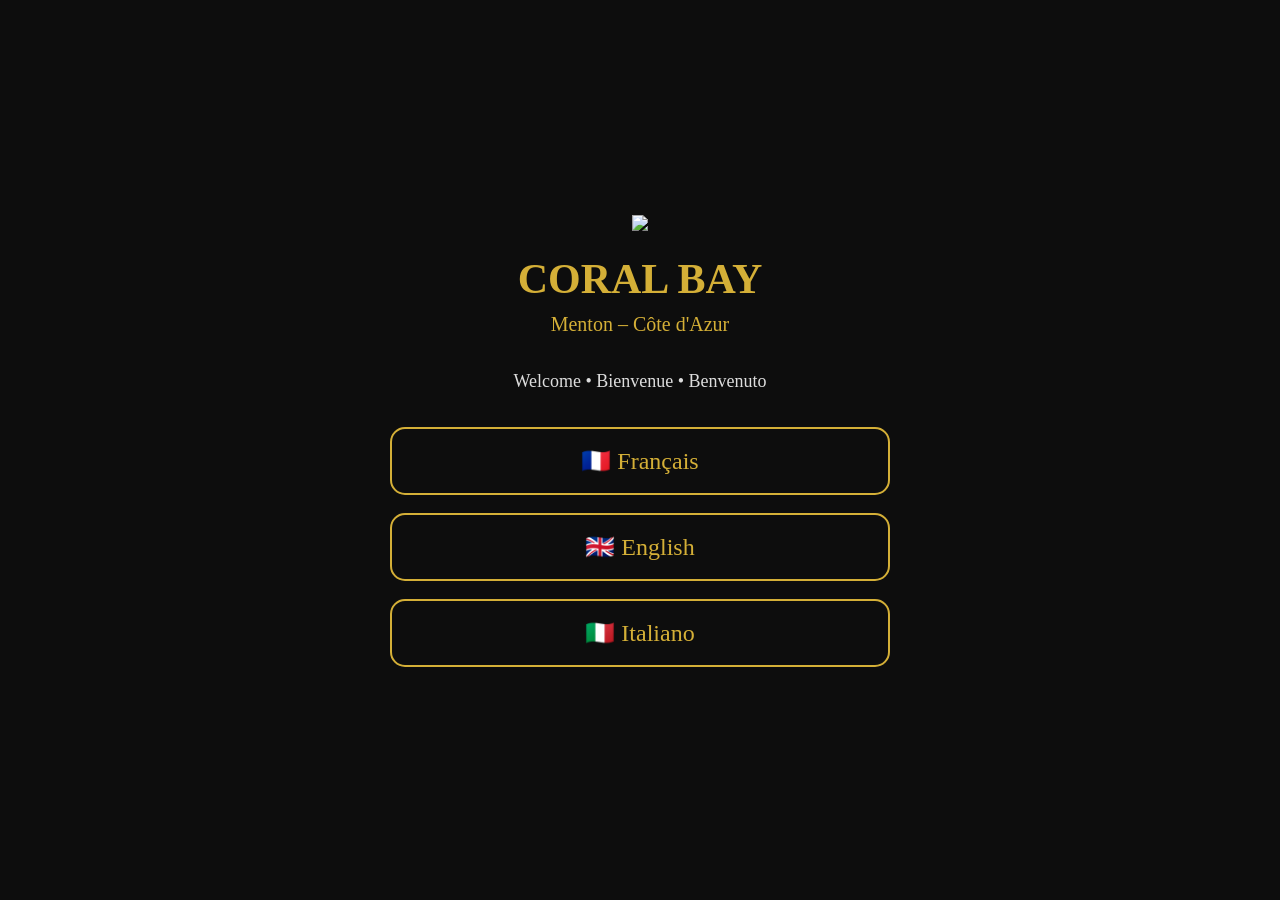
==== index.html @ e5f51a30 "Create index.html" ====
<!DOCTYPE html>
<html lang="en">
<head>
<meta charset="UTF-8">
<meta name="viewport" content="width=device-width, initial-scale=1.0">

<title>Coral Bay - Guest Guide</title>

<style>

body{
    margin:0;
    background:#0d0d0d;
    font-family:Georgia, serif;
    color:white;
    display:flex;
    justify-content:center;
    align-items:center;
    min-height:100vh;
}

.container{
    width:90%;
    max-width:500px;
    text-align:center;
}

.logo{
    width:220px;
    margin-bottom:20px;
}

h1{
    color:#d4af37;
    font-size:42px;
    margin:0;
}

h2{
    color:#d4af37;
    font-weight:normal;
    font-size:20px;
    margin-top:10px;
}

p{
    color:#dddddd;
    margin:35px 0;
    font-size:18px;
}

.button{
    display:block;
    text-decoration:none;
    color:#d4af37;
    border:2px solid #d4af37;
    border-radius:15px;
    padding:18px;
    margin:18px 0;
    font-size:24px;
    transition:0.3s;
}

.button:hover{
    background:#d4af37;
    color:black;
}

</style>

</head>

<body>

<div class="container">

<img src="logo.jpg" class="logo">

<h1>CORAL BAY</h1>

<h2>Menton – Côte d'Azur</h2>

<p>
Welcome • Bienvenue • Benvenuto
</p>

<a class="button" href="guide-fr.pdf">🇫🇷 Français</a>

<a class="button" href="guide-en.pdf">🇬🇧 English</a>

<a class="button" href="guide-it.pdf">🇮🇹 Italiano</a>

</div>

</body>

</html>
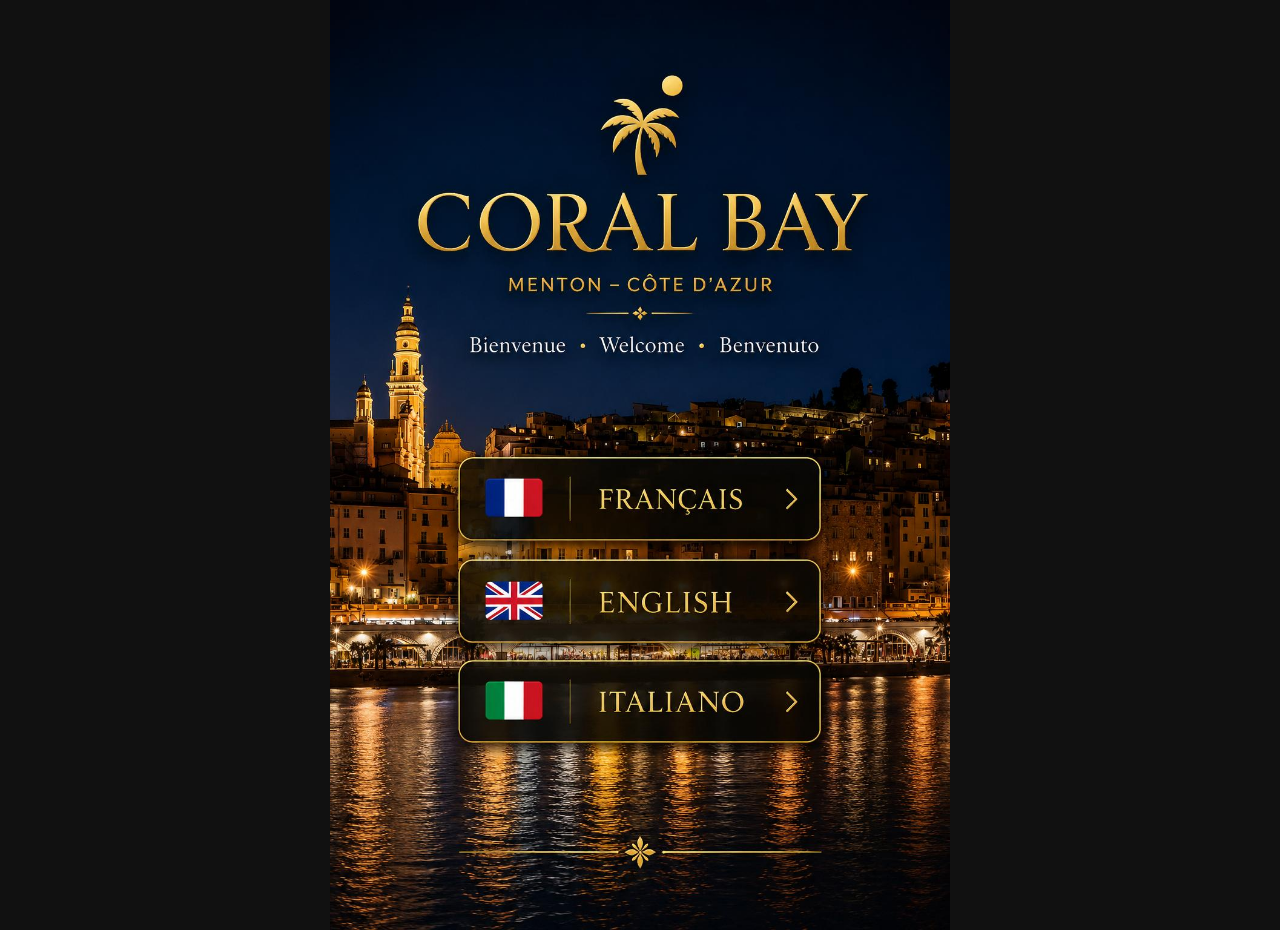
==== commit dd0d4df9: "First Coral Bay Website" ====
--- a/index.html
+++ b/index.html
@@ -1,97 +1,23 @@
 <!DOCTYPE html>
-<html lang="en">
+<html lang="it">
 <head>
-<meta charset="UTF-8">
-<meta name="viewport" content="width=device-width, initial-scale=1.0">
-
-<title>Coral Bay - Guest Guide</title>
-
-<style>
-
-body{
-    margin:0;
-    background:#0d0d0d;
-    font-family:Georgia, serif;
-    color:white;
-    display:flex;
-    justify-content:center;
-    align-items:center;
-    min-height:100vh;
-}
-
-.container{
-    width:90%;
-    max-width:500px;
-    text-align:center;
-}
-
-.logo{
-    width:220px;
-    margin-bottom:20px;
-}
-
-h1{
-    color:#d4af37;
-    font-size:42px;
-    margin:0;
-}
-
-h2{
-    color:#d4af37;
-    font-weight:normal;
-    font-size:20px;
-    margin-top:10px;
-}
-
-p{
-    color:#dddddd;
-    margin:35px 0;
-    font-size:18px;
-}
-
-.button{
-    display:block;
-    text-decoration:none;
-    color:#d4af37;
-    border:2px solid #d4af37;
-    border-radius:15px;
-    padding:18px;
-    margin:18px 0;
-    font-size:24px;
-    transition:0.3s;
-}
-
-.button:hover{
-    background:#d4af37;
-    color:black;
-}
-
-</style>
-
+    <meta charset="UTF-8">
+    <meta name="viewport" content="width=device-width, initial-scale=1.0">
+    <title>Coral Bay</title>
+    <link rel="stylesheet" href="css/style.css">
 </head>
 
 <body>
 
-<div class="container">
+<div class="page">
 
-<img src="logo.jpg" class="logo">
+    <img src="images/background.jpg" class="background" alt="Coral Bay">
 
-<h1>CORAL BAY</h1>
-
-<h2>Menton – Côte d'Azur</h2>
-
-<p>
-Welcome • Bienvenue • Benvenuto
-</p>
-
-<a class="button" href="guide-fr.pdf">🇫🇷 Français</a>
-
-<a class="button" href="guide-en.pdf">🇬🇧 English</a>
-
-<a class="button" href="guide-it.pdf">🇮🇹 Italiano</a>
+    <a href="fr.html" class="hotspot fr"></a>
+    <a href="en.html" class="hotspot en"></a>
+    <a href="it.html" class="hotspot it"></a>
 
 </div>
 
 </body>
-
-</html>
+</html>
--- a/css/style.css
+++ b/css/style.css
@@ -0,0 +1,148 @@
+*{
+    margin:0;
+    padding:0;
+    box-sizing:border-box;
+}
+
+body{
+
+    background:#111;
+
+    display:flex;
+
+    justify-content:center;
+
+    align-items:center;
+
+    min-height:100vh;
+
+}
+
+.page{
+
+    position:relative;
+
+    width:100%;
+
+    max-width:620px;
+
+}
+
+.background{
+
+    width:100%;
+
+    display:block;
+
+}
+
+/* ---------- HOTSPOTS ---------- */
+
+.hotspot{
+
+    position:absolute;
+
+    left:125px;
+
+    width:365px;
+
+    height:82px;
+
+    border-radius:22px;
+
+    cursor:pointer;
+
+    z-index:10;
+
+}
+
+/* ATTIVA QUESTO SOLO PER CONTROLLARE
+.hotspot{
+    background:red;
+    opacity:.35;
+}
+*/
+
+.fr{
+
+    top:455px;
+
+}
+
+.en{
+
+    top:560px;
+
+}
+
+.it{
+
+    top:665px;
+
+}/* -------- MENU -------- */
+
+.menu-page{
+
+max-width:700px;
+
+margin:40px auto;
+
+padding:25px;
+
+}
+
+.menu-page h1{
+
+color:#d6b15a;
+
+text-align:center;
+
+margin-bottom:30px;
+
+font-size:42px;
+
+}
+
+.menu-btn{
+
+display:block;
+
+text-decoration:none;
+
+background:rgba(0,0,0,.45);
+
+backdrop-filter:blur(12px);
+
+border:2px solid #d6b15a;
+
+border-radius:18px;
+
+padding:18px 22px;
+
+margin:16px 0;
+
+font-size:28px;
+
+color:#d6b15a;
+
+transition:.30s;
+
+}
+
+.menu-btn:hover{
+
+background:rgba(214,177,90,.18);
+
+transform:translateY(-2px);
+
+}
+
+.special{
+
+background:#d6b15a;
+
+color:black;
+
+font-weight:bold;
+
+}
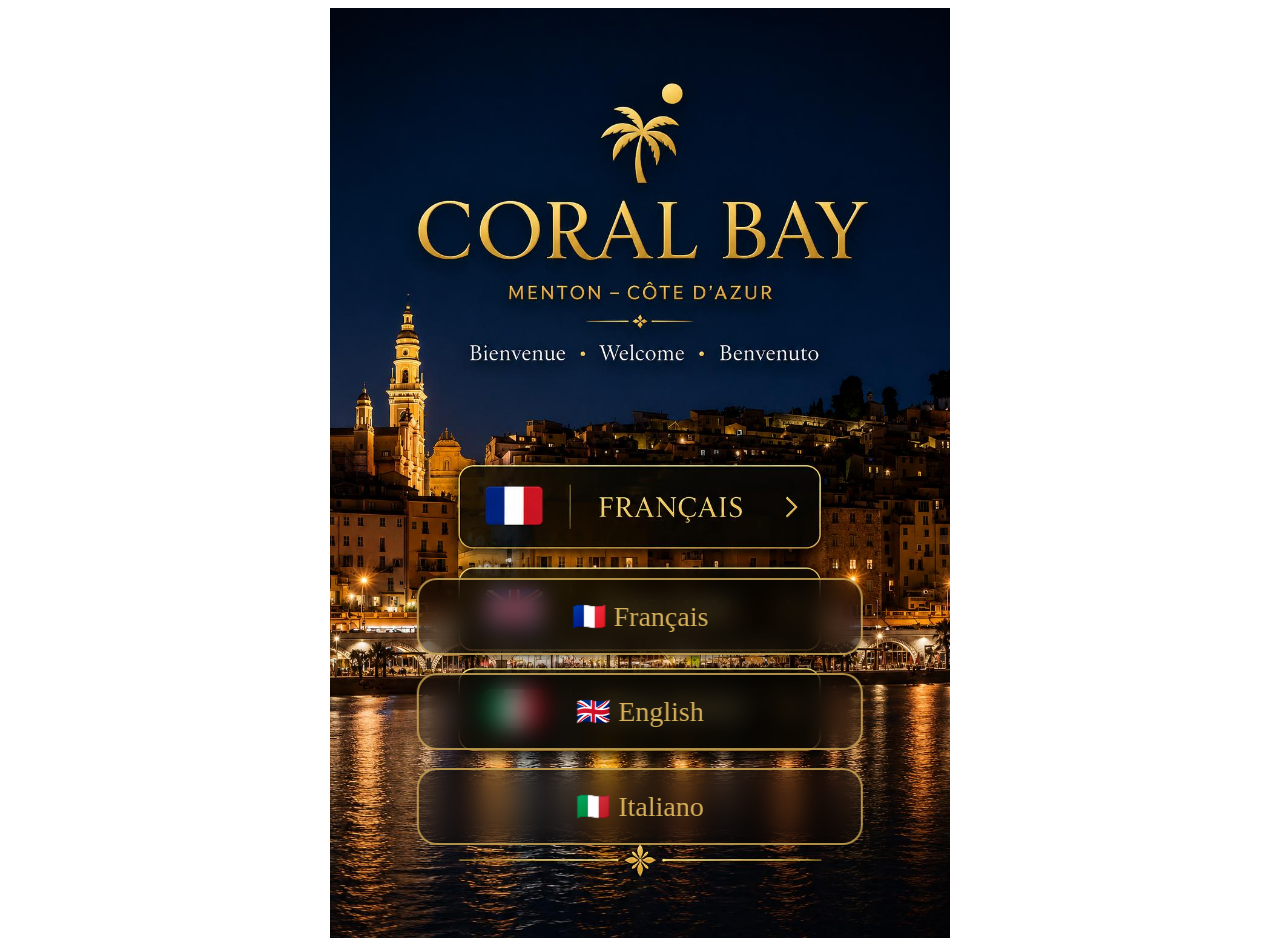
==== commit eb8d204f: "Responsive homepage buttons" ====
--- a/index.html
+++ b/index.html
@@ -1,5 +1,6 @@
 <!DOCTYPE html>
 <html lang="it">
+
 <head>
     <meta charset="UTF-8">
     <meta name="viewport" content="width=device-width, initial-scale=1.0">
@@ -13,9 +14,15 @@
 
     <img src="images/background.jpg" class="background" alt="Coral Bay">
 
-    <a href="fr.html" class="hotspot fr"></a>
-    <a href="en.html" class="hotspot en"></a>
-    <a href="it.html" class="hotspot it"></a>
+    <div class="buttons">
+
+        <a href="fr.html" class="lang-btn">🇫🇷 Français</a>
+
+        <a href="en.html" class="lang-btn">🇬🇧 English</a>
+
+        <a href="it.html" class="lang-btn">🇮🇹 Italiano</a>
+
+    </div>
 
 </div>
 
--- a/css/style.css
+++ b/css/style.css
@@ -1,23 +1,3 @@
-*{
-    margin:0;
-    padding:0;
-    box-sizing:border-box;
-}
-
-body{
-
-    background:#111;
-
-    display:flex;
-
-    justify-content:center;
-
-    align-items:center;
-
-    min-height:100vh;
-
-}
-
 .page{
 
     position:relative;
@@ -25,6 +5,8 @@
     width:100%;
 
     max-width:620px;
+
+    margin:auto;
 
 }
 
@@ -36,113 +18,62 @@
 
 }
 
-/* ---------- HOTSPOTS ---------- */
+/* ---------- BOTTONI ---------- */
 
-.hotspot{
+.buttons{
 
     position:absolute;
 
-    left:125px;
+    left:50%;
 
-    width:365px;
+    transform:translateX(-50%);
 
-    height:82px;
+    bottom:10%;
 
-    border-radius:22px;
+    width:72%;
 
-    cursor:pointer;
+    display:flex;
 
-    z-index:10;
+    flex-direction:column;
+
+    gap:18px;
 
 }
 
-/* ATTIVA QUESTO SOLO PER CONTROLLARE
-.hotspot{
-    background:red;
-    opacity:.35;
-}
-*/
+.lang-btn{
 
-.fr{
+    display:flex;
 
-    top:455px;
+    justify-content:center;
+
+    align-items:center;
+
+    text-decoration:none;
+
+    color:#d6b15a;
+
+    font-size:28px;
+
+    padding:20px;
+
+    border-radius:20px;
+
+    background:rgba(0,0,0,.35);
+
+    border:2px solid rgba(214,177,90,.8);
+
+    backdrop-filter:blur(12px);
+
+    -webkit-backdrop-filter:blur(12px);
+
+    transition:.30s;
 
 }
 
-.en{
+.lang-btn:hover{
 
-    top:560px;
+    background:rgba(214,177,90,.15);
 
-}
-
-.it{
-
-    top:665px;
-
-}/* -------- MENU -------- */
-
-.menu-page{
-
-max-width:700px;
-
-margin:40px auto;
-
-padding:25px;
-
-}
-
-.menu-page h1{
-
-color:#d6b15a;
-
-text-align:center;
-
-margin-bottom:30px;
-
-font-size:42px;
-
-}
-
-.menu-btn{
-
-display:block;
-
-text-decoration:none;
-
-background:rgba(0,0,0,.45);
-
-backdrop-filter:blur(12px);
-
-border:2px solid #d6b15a;
-
-border-radius:18px;
-
-padding:18px 22px;
-
-margin:16px 0;
-
-font-size:28px;
-
-color:#d6b15a;
-
-transition:.30s;
-
-}
-
-.menu-btn:hover{
-
-background:rgba(214,177,90,.18);
-
-transform:translateY(-2px);
-
-}
-
-.special{
-
-background:#d6b15a;
-
-color:black;
-
-font-weight:bold;
+    transform:scale(1.02);
 
 }
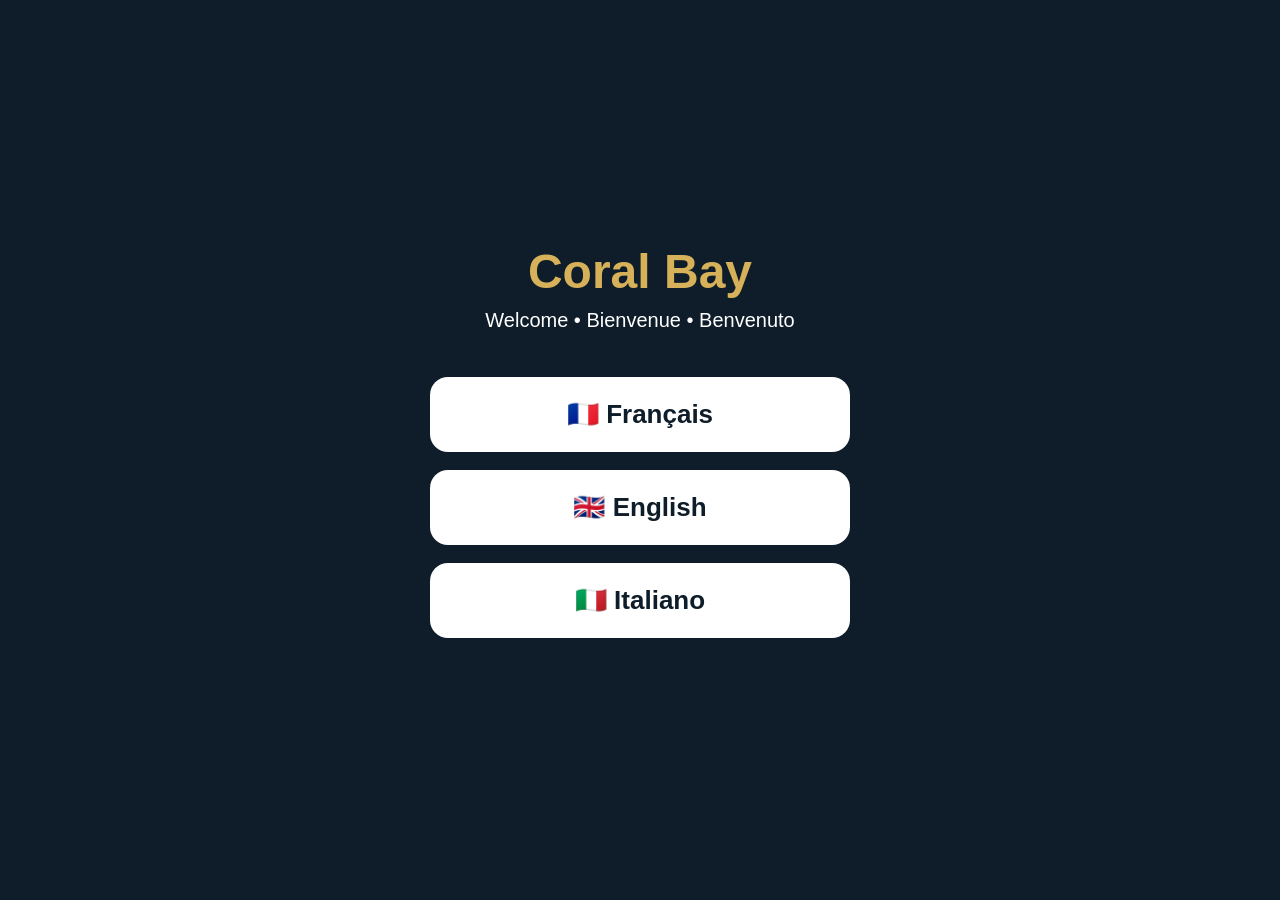
==== commit 1defc597: "New responsive homepage" ====
--- a/index.html
+++ b/index.html
@@ -1,30 +1,50 @@
 <!DOCTYPE html>
-<html lang="it">
+<html lang="en">
 
 <head>
-    <meta charset="UTF-8">
-    <meta name="viewport" content="width=device-width, initial-scale=1.0">
-    <title>Coral Bay</title>
-    <link rel="stylesheet" href="css/style.css">
+
+<meta charset="UTF-8">
+
+<meta name="viewport" content="width=device-width, initial-scale=1.0">
+
+<title>Coral Bay</title>
+
+<link rel="stylesheet" href="css/style.css">
+
 </head>
 
 <body>
 
-<div class="page">
+<div class="container">
 
-    <img src="images/background.jpg" class="background" alt="Coral Bay">
+<h1>Coral Bay</h1>
 
-    <div class="buttons">
+<p class="subtitle">
 
-        <a href="fr.html" class="lang-btn">🇫🇷 Français</a>
+Welcome • Bienvenue • Benvenuto
 
-        <a href="en.html" class="lang-btn">🇬🇧 English</a>
+</p>
 
-        <a href="it.html" class="lang-btn">🇮🇹 Italiano</a>
+<a href="fr.html" class="language">
 
-    </div>
+🇫🇷 Français
+
+</a>
+
+<a href="en.html" class="language">
+
+🇬🇧 English
+
+</a>
+
+<a href="it.html" class="language">
+
+🇮🇹 Italiano
+
+</a>
 
 </div>
 
 </body>
+
 </html>
--- a/css/style.css
+++ b/css/style.css
@@ -1,79 +1,101 @@
-.page{
+*{
+margin:0;
+padding:0;
+box-sizing:border-box;
+}
 
-    position:relative;
+body{
 
-    width:100%;
+font-family:Arial, Helvetica, sans-serif;
 
-    max-width:620px;
+background:#0e1d29;
 
-    margin:auto;
+display:flex;
+
+justify-content:center;
+
+align-items:center;
+
+min-height:100vh;
+
+padding:25px;
 
 }
 
-.background{
+.container{
 
-    width:100%;
+width:100%;
 
-    display:block;
+max-width:420px;
+
+text-align:center;
 
 }
 
-/* ---------- BOTTONI ---------- */
+h1{
 
-.buttons{
+color:#d6b15a;
 
-    position:absolute;
+font-size:48px;
 
-    left:50%;
-
-    transform:translateX(-50%);
-
-    bottom:10%;
-
-    width:72%;
-
-    display:flex;
-
-    flex-direction:column;
-
-    gap:18px;
+margin-bottom:10px;
 
 }
 
-.lang-btn{
+.subtitle{
 
-    display:flex;
+color:white;
 
-    justify-content:center;
+margin-bottom:45px;
 
-    align-items:center;
-
-    text-decoration:none;
-
-    color:#d6b15a;
-
-    font-size:28px;
-
-    padding:20px;
-
-    border-radius:20px;
-
-    background:rgba(0,0,0,.35);
-
-    border:2px solid rgba(214,177,90,.8);
-
-    backdrop-filter:blur(12px);
-
-    -webkit-backdrop-filter:blur(12px);
-
-    transition:.30s;
+font-size:20px;
 
 }
 
-.lang-btn:hover{
+.language{
 
-    background:rgba(214,177,90,.15);
+display:block;
 
-    transform:scale(1.02);
+text-decoration:none;
+
+padding:22px;
+
+margin:18px 0;
+
+background:white;
+
+border-radius:18px;
+
+font-size:26px;
+
+font-weight:bold;
+
+color:#0e1d29;
+
+transition:.25s;
+
+}
+
+.language:hover{
+
+transform:scale(1.02);
+
+}
+
+@media(max-width:600px){
+
+h1{
+
+font-size:42px;
+
+}
+
+.language{
+
+font-size:24px;
+
+padding:20px;
+
+}
 
 }
